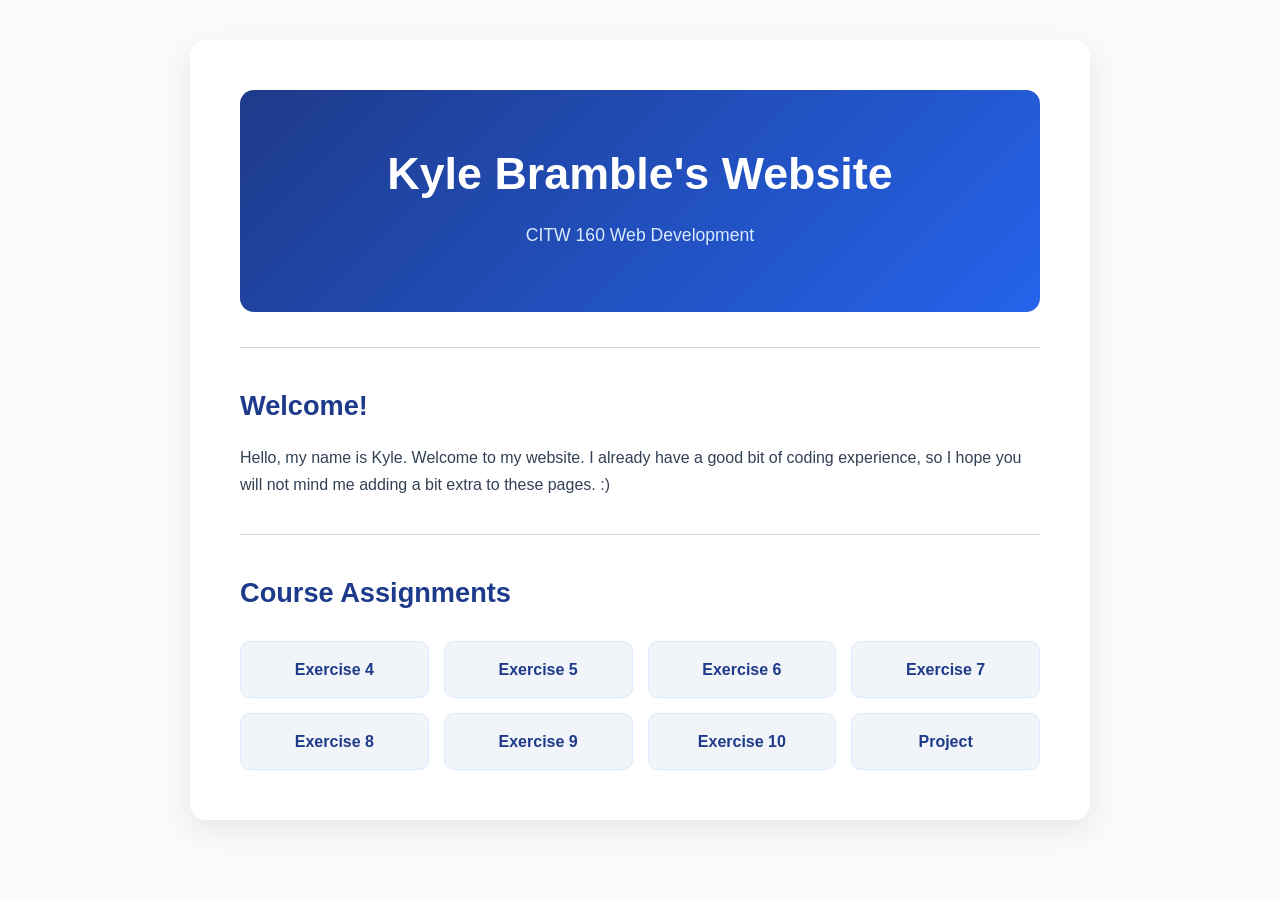
==== index.html @ f733d811 "Upload Files All exercises uploaded. Exercises 1 - 5." ====
<!DOCTYPE html>
<html lang="en">

<head>
    <meta charset="UTF-8">
    <title>Kyle Bramble's Homepage</title>
    <link rel="stylesheet" href="styles.css">
</head>


<body>
    <main class="container">

        <header>
            <h1>Kyle Bramble's Website</h1>
            <p class="title">CITW 160 Web Development</p>
        </header>


        <section>
            <h2>Welcome!</h2>
            <p>
                Hello, my name is Kyle. Welcome to my website. I already have a good bit of coding experience, so I hope you will not mind me adding a bit extra to these pages. :)
            </p>
        </section>



        <section id="assignments" class="assignments">
            <h2>Course Assignments</h2>
            <ul class="assignment-list">

                <li><a href="ex4.html">Exercise 4</a></li>
                <li><a href="ex5.html">Exercise 5</a></li>
                <li><a href="ex6.html">Exercise 6</a></li>
                <li><a href="ex7.html">Exercise 7</a></li>
                <li><a href="ex8.html">Exercise 8</a></li>
                <li><a href="ex9.html">Exercise 9</a></li>
                <li><a href="ex10.html">Exercise 10</a></li>
                <li><a href="project.html">Project</a></li>
            </ul>
        </section>



    </main>
</body>
</html>
---- styles.css ----
* {
    margin: 0;
    padding: 0;
    box-sizing: border-box;
}

body {
    font-family: "Segoe UI", Tahoma, Geneva, Verdana, sans-serif;
    background-color: #f8fafc;
    color: #334155;
    line-height: 1.7;
    padding: 40px 20px;
}

.container {
    max-width: 900px;
    margin: auto;
    background-color: #ffffff;
    border-radius: 16px;
    padding: 50px;
    box-shadow: 0 10px 30px rgba(0, 0, 0, 0.08);
}

header {
    text-align: center;
    background: linear-gradient(135deg, #1e3a8a, #2563eb);
    color: white;
    padding: 45px 30px;
    border-radius: 14px;
    margin-bottom: 30px;
}

h1 {
    font-size: 2.8rem;
    color: white;
    margin-bottom: 10px;
}

.title {
    font-size: 1.1rem;
    color: #dbeafe;
}

.nav-links {
    list-style: none;
    display: flex;
    justify-content: center;
    gap: 18px;
    flex-wrap: wrap;
    margin-bottom: 35px;
}

.nav-links a {
    text-decoration: none;
    color: #1e3a8a;
    font-weight: 600;
    padding: 10px 16px;
    border-radius: 8px;
    transition: all 0.25s ease;
}

.nav-links a:hover {
    background-color: #dbeafe;
}

section {
    border-top: 1px solid #d1d5db;
    padding-top: 35px;
    margin-top: 35px;
}

h2 {
    color: #1e3a8a;
    font-size: 1.7rem;
    margin-bottom: 15px;
}

p {
    margin-bottom: 16px;
}

.assignment-list {
    list-style: none;
    margin-top: 25px;
    display: grid;
    grid-template-columns: repeat(auto-fit, minmax(180px, 1fr));
    gap: 15px;
}

.assignment-list li a {
    display: block;
    text-decoration: none;
    text-align: center;
    padding: 14px 18px;
    background: #f1f5f9;
    color: #1e3a8a;
    border: 1px solid #dbeafe;
    border-radius: 10px;
    font-weight: 600;
    transition: all 0.25s ease;
}

.assignment-list li a:hover {
    background: #1e3a8a;
    color: white;
    transform: translateY(-3px);
    box-shadow: 0 6px 15px rgba(30, 58, 138, 0.2);
}

footer {
    border-top: 1px solid #d1d5db;
    margin-top: 40px;
    padding-top: 25px;
    text-align: center;
    color: #64748b;
    font-size: 0.95rem;
}

footer p {
    margin-bottom: 0;
}

@media (max-width: 768px) {
    body {
        padding: 20px 12px;
    }

    .container {
        padding: 30px;
    }

    header {
        padding: 35px 20px;
    }

    h1 {
        font-size: 2rem;
    }

    .assignment-list {
        grid-template-columns: 1fr;
    }
}
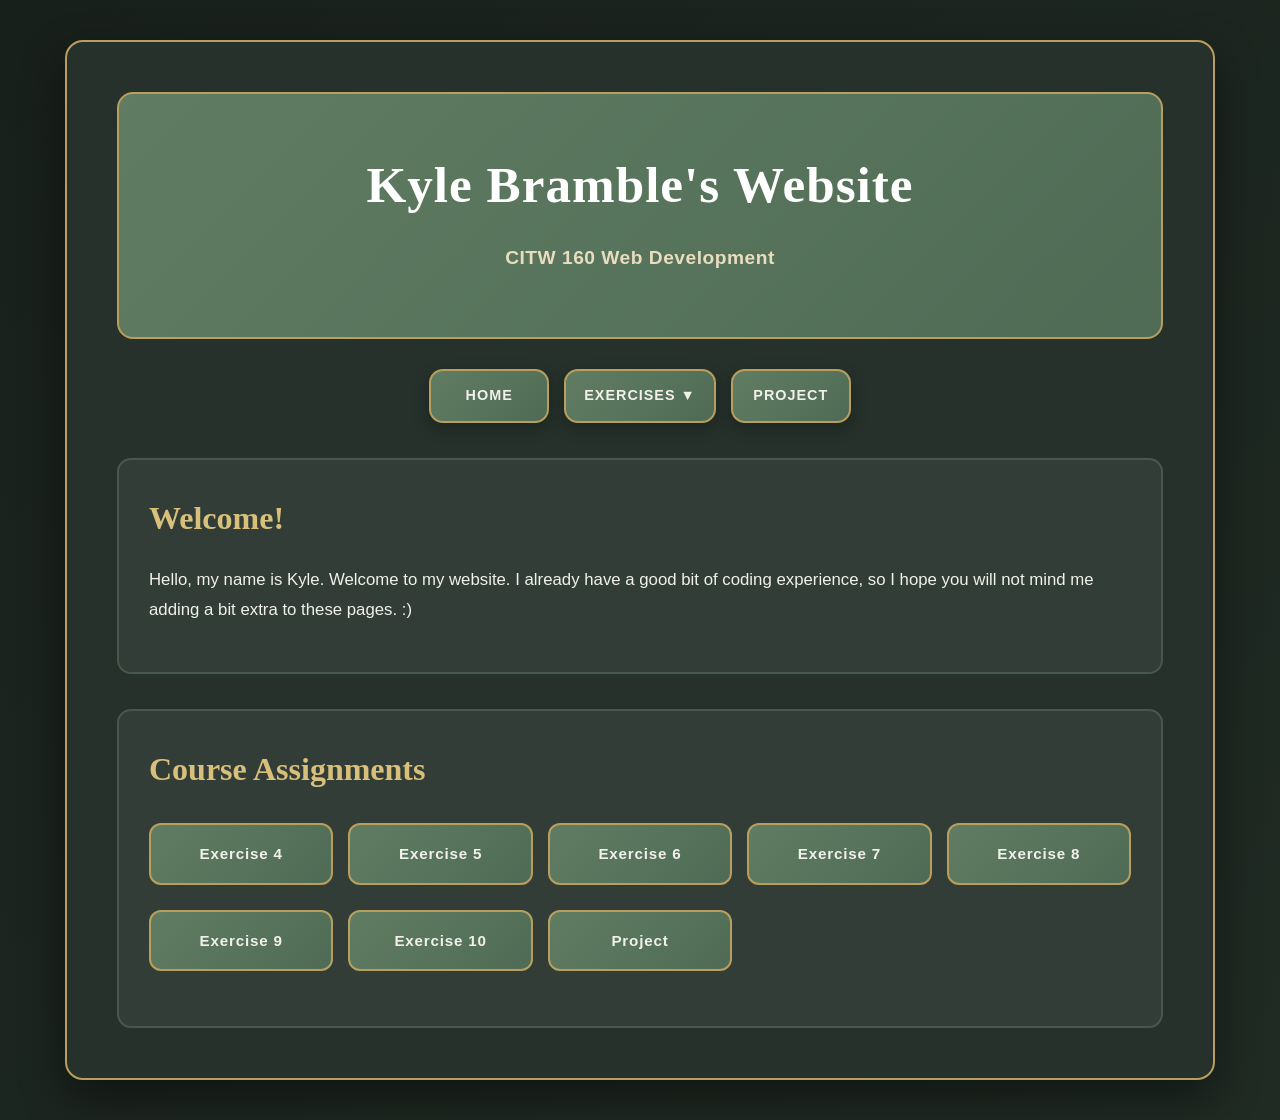
==== commit e562fb20: "Document Upgrades" ====
--- a/index.html
+++ b/index.html
@@ -8,6 +8,7 @@
 </head>
 
 
+
 <body>
     <main class="container">
 
@@ -15,6 +16,26 @@
             <h1>Kyle Bramble's Website</h1>
             <p class="title">CITW 160 Web Development</p>
         </header>
+
+
+        <nav>
+    <ul class="nav-links">
+        <li><a href="index.html">Home</a></li>
+        <li class="dropdown">
+            <a href="#">Exercises ▼</a>
+            <ul class="dropdown-content">
+                <li><a href="ex4.html">Exercise 4</a></li>
+                <li><a href="ex5.html">Exercise 5</a></li>
+                <li><a href="ex6.html">Exercise 6</a></li>
+                <li><a href="ex7.html">Exercise 7</a></li>
+                <li><a href="ex8.html">Exercise 8</a></li>
+                <li><a href="ex9.html">Exercise 9</a></li>
+                <li><a href="ex10.html">Exercise 10</a></li>
+            </ul>
+        </li>
+        <li><a href="project.html">Project</a></li>
+    </ul>
+		</nav>
 
 
         <section>
--- a/styles.css
+++ b/styles.css
@@ -5,139 +5,330 @@
 }
 
 body {
-    font-family: "Segoe UI", Tahoma, Geneva, Verdana, sans-serif;
-    background-color: #f8fafc;
-    color: #334155;
-    line-height: 1.7;
+    font-family: "Trebuchet MS", Arial, Helvetica, sans-serif;
+    background: linear-gradient(135deg, #18201B, #202B24);
+    color: #F2F0EA;
+    line-height: 1.8;
+    font-size: 17px;
+    font-weight: 500;
     padding: 40px 20px;
 }
 
 .container {
-    max-width: 900px;
+    width: 100%;
+    max-width: 1150px;
     margin: auto;
-    background-color: #ffffff;
-    border-radius: 16px;
+    background: #26312B;
+    color: #F2F0EA;
+    border-radius: 18px;
     padding: 50px;
-    box-shadow: 0 10px 30px rgba(0, 0, 0, 0.08);
+    border: 2px solid #B89F5D;
+    box-shadow: 0 18px 45px rgba(0, 0, 0, .45);
+    overflow: visible;
 }
 
 header {
     text-align: center;
-    background: linear-gradient(135deg, #1e3a8a, #2563eb);
+    background: linear-gradient(135deg, #607D63, #4F6B55);
     color: white;
     padding: 45px 30px;
-    border-radius: 14px;
+    border-radius: 16px;
     margin-bottom: 30px;
+    border: 2px solid #B89F5D;
 }
 
 h1 {
-    font-size: 2.8rem;
+    font-family: Georgia, "Times New Roman", serif;
+    font-size: 3.2rem;
+    font-weight: 700;
+    letter-spacing: 1px;
     color: white;
     margin-bottom: 10px;
 }
 
 .title {
-    font-size: 1.1rem;
-    color: #dbeafe;
+    font-size: 1.2rem;
+    font-weight: 600;
+    color: #E9DDBF;
+    letter-spacing: .5px;
+}
+
+nav {
+    margin: 30px 0;
 }
 
 .nav-links {
     list-style: none;
     display: flex;
     justify-content: center;
-    gap: 18px;
+    align-items: flex-start;
+    gap: 15px;
     flex-wrap: wrap;
-    margin-bottom: 35px;
+    margin: 0;
+    padding: 0;
+}
+
+.nav-links li {
+    position: relative;
+    list-style: none;
+    margin: 0;
 }
 
 .nav-links a {
+    display: block;
+    min-width: 120px;
+    padding: 12px 18px;
+    text-align: center;
     text-decoration: none;
-    color: #1e3a8a;
-    font-weight: 600;
-    padding: 10px 16px;
-    border-radius: 8px;
-    transition: all 0.25s ease;
+    font-family: "Trebuchet MS", Arial, Helvetica, sans-serif;
+    font-size: .9rem;
+    font-weight: 700;
+    letter-spacing: 1px;
+    text-transform: uppercase;
+    color: #F2F0EA;
+    background: linear-gradient(135deg, #607D63, #4F6B55);
+    border: 2px solid #B89F5D;
+    border-radius: 14px;
+    box-shadow: 0 6px 16px rgba(0, 0, 0, .25);
+    transition: .25s;
 }
 
 .nav-links a:hover {
-    background-color: #dbeafe;
+    background: linear-gradient(135deg, #B89F5D, #9F8548);
+    color: #18201B;
+    transform: translateY(-3px);
+    box-shadow: 0 10px 24px rgba(0, 0, 0, .35);
+}
+
+.nav-links a:visited {
+    color: #F2F0EA;
+}
+
+.nav-links a:hover:visited {
+    color: #18201B;
+}
+
+.dropdown-content {
+    display: none;
+    position: absolute;
+    top: 105%;
+    left: 50%;
+    transform: translateX(-50%);
+    width: 220px;
+    background: #26312B;
+    border: 2px solid #B89F5D;
+    border-radius: 14px;
+    padding: 10px;
+    z-index: 999;
+    box-shadow: 0 10px 30px rgba(0, 0, 0, .4);
+    margin: 0;
+}
+
+.dropdown-content li {
+    margin: 8px 0;
+}
+
+.dropdown-content a {
+    width: 100%;
+    min-width: auto;
+    padding: 11px 12px;
+    border-radius: 10px;
+    font-size: .9rem;
+    letter-spacing: .5px;
+    text-transform: none;
+}
+
+.dropdown:hover .dropdown-content {
+    display: block;
 }
 
 section {
-    border-top: 1px solid #d1d5db;
-    padding-top: 35px;
     margin-top: 35px;
+    padding: 30px;
+    background: #313D36;
+    border: 2px solid #47584D;
+    border-radius: 14px;
 }
 
 h2 {
-    color: #1e3a8a;
-    font-size: 1.7rem;
+    font-family: Georgia, "Times New Roman", serif;
+    color: #D8C07B;
+    font-size: 2rem;
+    font-weight: 700;
+    margin-bottom: 18px;
+}
+
+h3 {
+    font-family: Georgia, "Times New Roman", serif;
+    color: #A9C2A5;
+    font-size: 1.4rem;
+    font-weight: 700;
+    margin-bottom: 12px;
+}
+
+p {
+    font-size: 1.05rem;
+    margin-bottom: 16px;
+}
+
+section ul,
+section ol {
+    margin-left: 25px;
     margin-bottom: 15px;
 }
 
-p {
-    margin-bottom: 16px;
+section li {
+    margin-bottom: 10px;
+}
+
+.project-grid {
+    display: grid;
+    grid-template-columns: repeat(auto-fit, minmax(260px, 1fr));
+    gap: 24px;
+    margin-top: 25px;
+}
+
+.project-card {
+    background: #39473F;
+    border: 2px solid #4D5F53;
+    border-radius: 16px;
+    padding: 24px;
+    transition: .25s;
+}
+
+.project-card:hover {
+    transform: translateY(-6px);
+    border-color: #B89F5D;
+    box-shadow: 0 10px 25px rgba(0, 0, 0, .25);
+}
+
+.project-card a {
+    color: #D8C07B;
+    font-weight: bold;
+    text-decoration: none;
+}
+
+.project-card a:hover {
+    color: #F2F0EA;
+}
+
+.visual-box {
+    background: linear-gradient(135deg, #39473F, #313D36);
+    border: 2px solid #B89F5D;
+    border-radius: 16px;
+    padding: 28px;
+    margin: 25px 0;
+    text-align: center;
+    font-size: 1.2rem;
+    font-weight: bold;
+    color: #E9DDBF;
 }
 
 .assignment-list {
     list-style: none;
-    margin-top: 25px;
     display: grid;
     grid-template-columns: repeat(auto-fit, minmax(180px, 1fr));
     gap: 15px;
+    margin-top: 25px;
+    margin-left: 0;
 }
 
 .assignment-list li a {
     display: block;
+    padding: 15px;
+    text-align: center;
     text-decoration: none;
-    text-align: center;
-    padding: 14px 18px;
-    background: #f1f5f9;
-    color: #1e3a8a;
-    border: 1px solid #dbeafe;
-    border-radius: 10px;
-    font-weight: 600;
-    transition: all 0.25s ease;
+    font-size: .95rem;
+    font-weight: 700;
+    letter-spacing: .8px;
+    color: #F2F0EA;
+    background: linear-gradient(135deg, #607D63, #4F6B55);
+    border: 2px solid #B89F5D;
+    border-radius: 12px;
+    transition: .25s;
 }
 
 .assignment-list li a:hover {
-    background: #1e3a8a;
-    color: white;
-    transform: translateY(-3px);
-    box-shadow: 0 6px 15px rgba(30, 58, 138, 0.2);
+    background: linear-gradient(135deg, #B89F5D, #9F8548);
+    color: #18201B;
+    transform: translateY(-4px);
+    box-shadow: 0 8px 18px rgba(0, 0, 0, .28);
 }
 
 footer {
-    border-top: 1px solid #d1d5db;
+    border-top: 2px solid #47584D;
     margin-top: 40px;
     padding-top: 25px;
     text-align: center;
-    color: #64748b;
-    font-size: 0.95rem;
-}
-
-footer p {
-    margin-bottom: 0;
+    color: #D7D3C8;
+    font-size: .95rem;
+    font-weight: 600;
+}
+
+img {
+    max-width: 100%;
+    height: auto;
+    border-radius: 14px;
+    border: 4px solid #B89F5D;
+    box-shadow: 0 8px 20px rgba(0, 0, 0, .25);
 }
 
 @media (max-width: 768px) {
+
     body {
         padding: 20px 12px;
+        font-size: 16px;
     }
 
     .container {
-        padding: 30px;
+        padding: 28px;
+        border-radius: 14px;
     }
 
     header {
-        padding: 35px 20px;
+        padding: 32px 18px;
     }
 
     h1 {
-        font-size: 2rem;
-    }
-
+        font-size: 2.2rem;
+    }
+
+    h2 {
+        font-size: 1.7rem;
+    }
+
+    .nav-links {
+        flex-direction: column;
+        align-items: center;
+    }
+
+    .nav-links a {
+        width: 260px;
+    }
+
+    .dropdown-content {
+        position: static;
+        transform: none;
+        width: 260px;
+        margin-top: 10px;
+    }
+
+    .dropdown:hover .dropdown-content {
+        display: block;
+    }
+
+    .project-grid,
     .assignment-list {
         grid-template-columns: 1fr;
     }
+}
+
+.ex5-page {
+    background-image: linear-gradient(rgba(24, 32, 27, 0.75),
+                                      rgba(32, 43, 36, 0.75)),
+                      url("Images/ex5bg.jpg");
+    background-size: cover;
+    background-position: center;
+    background-attachment: fixed;
+    background-repeat: no-repeat;
 }
